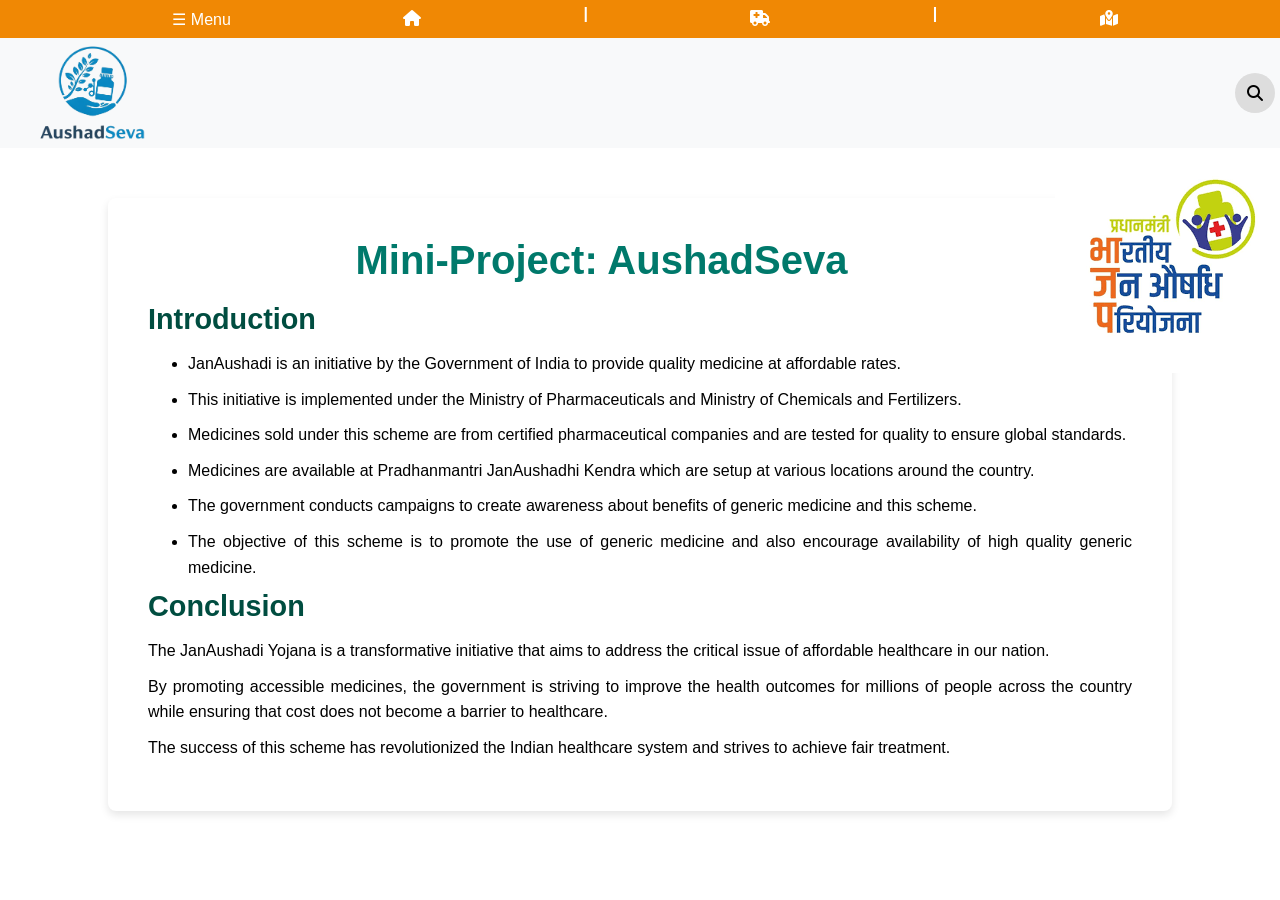
==== about.html @ 5c3fcafa "Add files via upload" ====
<!DOCTYPE html>
<html lang="en">
<head>
    <meta charset="UTF-8">
    <meta name="viewport" content="width=device-width, initial-scale=1.0">
    <title>AushadSeva</title>
    <link rel="icon" href="title-logo.png" type="image/icon type">
    <link rel="stylesheet" href="style.css">
    <link rel="stylesheet" href="https://cdnjs.cloudflare.com/ajax/libs/font-awesome/6.7.2/css/all.min.css">
    <style>
    .container {
        width: 80%;
        margin: 0 auto;
        padding: 20px;
        background-color: #ffffff;
        box-shadow: 0 4px 8px rgba(0, 0, 0, 0.1);
        border-radius: 8px;
        margin-top: 50px;
    }

    /* Content Section */
    .content {
        padding: 20px;
    }

    /* Main Heading */
    h1 {
        font-size: 2.5rem;
        color: #00796b;
        text-align: center;
        margin-bottom: 20px;
        font-weight: 700;
    }

    /* Section Title */
    h2.section-title {
        font-size: 1.8rem;
        color: #004d40;
        margin-bottom: 15px;
        font-weight: 600;
    }

    /* Paragraph Styling */
    p {
        font-size: 1rem;
        line-height: 1.6;
        margin-bottom: 10px;
        text-align: justify;
    }
</style>
   </head>
<body>
    <script src="script.js"></script>
    <header>
        <div class="navbar">
        
        <div class="nav-menu" onclick="toggleMenu()">☰ Menu</div>
    <ul class="menu" id="menu">
        <li><a href="index.html"><i class="fa-solid fa-house"></i> Home</i></a></li>
        <li><a href="about.html"><i class="fa-solid fa-info"></i>  About</a></li>
        <li><a href="medicine.html"><i class="fa-solid fa-truck-medical"></i> Medicines</a></li>
        <li><a href="location.html"><i class="fa-solid fa-location-dot"></i> Location</a></li>
    </ul>
            
            <div class="home" onclick="home()">
            <i class="fa-solid fa-house"></i>
            
        </div>
            <div class="line">
                <p>|</p>
            </div>
            <div class="medicine" onclick="medicine()">
                <i class="fa-solid fa-truck-medical"></i>
            </div>
            
            <div class="line">
                <p>|</p>
            </div>
            <div class="loc" onclick="loc()">
                <i class="fa-solid fa-map-location-dot"></i>
            </div>
        </div>


        <div class="panel">
            <div class="panel-logo" onclick="home()">
                <div class="logo">
                </div>
            </div>
            <div class="panel-search">
                <i class="fa-solid fa-magnifying-glass"></i>
            </div>
        </div>
        <div class="abphoto">
                <img align="right" src="about.png">
        </div>
    </header>
    <div class="container">
        <div class="content">
            <h1>Mini-Project: AushadSeva<h1>

            <h2 class="section-title">Introduction</h2>
            <ul>
            <li><p>JanAushadi is an initiative by the Government of India to provide quality medicine at affordable rates.</p></li>
            <li><p>This initiative is implemented under the Ministry of Pharmaceuticals and Ministry of Chemicals and Fertilizers.</p></li>
            <li><p>Medicines sold under this scheme are from certified pharmaceutical companies and are tested for quality to ensure global standards.</p></li>
            <li><p>Medicines are available at Pradhanmantri JanAushadhi Kendra which are setup at various locations around the country.</p> </li>
            <li><p>The government conducts campaigns to create awareness about benefits of generic medicine and this scheme.</p></li>
            <li><p>The objective of this scheme is to promote the use of generic medicine and also encourage availability of high quality generic medicine.</p></li>
            </ul>
            <h2 class="section-title">Conclusion</h2>
            <p>The JanAushadi Yojana is a transformative initiative that aims to address the critical issue of affordable healthcare in our nation. </p>
            <p>By promoting accessible medicines, the government is striving to improve the health outcomes for millions of people across the country while ensuring that cost does not become a barrier to healthcare.</p> 
            <p>The success of this scheme has revolutionized the Indian healthcare system and strives to achieve fair treatment.</p>
        </div>
        
    </div>
</body>
</html>
---- style.css ----
*{
    margin: 0;
    font-family: arial;
    border: border-box;
}
/*nav section*/
.navbar{
    height: 38px;
    background-color: #f08804;
    color: white;  
    display: flex;
    align-items: center;
    justify-content: space-evenly;
}
.nav-menu {
    color: white;
    padding: 10px;
    cursor: pointer;
    text-align: center;
}
.menu{
    position: fixed;
    top: 0;
    left: -200px;
    width: 200px;
    height: 100%;
    background-color: whitesmoke;
    list-style: none;
    padding: 0;
    margin: 0;
    transition: left 0.3s ease-in-out;
}
.menu.active {
    left: 0;
}
.menu li {
    padding: 10px;
    text-align: center;
    border-bottom: 1px solid black;
}
.menu li a {
    color: black;
    text-decoration: none;
    display: block;
}
.line{
    font-weight: 700;
}
.loc{
    cursor: pointer;
}

.home{
    cursor: pointer;
}
.medicine{
    cursor: pointer;
}

/*panel section*/

.panel{
background-color: #f8f9fa;
display: flex;
align-items: center;
justify-content: space-between;
padding-right: 40px;
padding: 5px;
}
.panel-logo{
    height: 100px;
    width: 110px;
    padding-left: 30px;
    cursor: pointer;
}
.logo{
    background-image: url(logo.jpg);
    height: 100px;
    background-size:cover;
    
}
.panel-search{
    display: flex;
    align-items: center;
    justify-content: center;
    height: 40px;
    width: 40px;
    background-color: #ddd;
    border-radius: 50%;
    cursor: pointer;

    
/*hero section*/


}
.herosection{
    
    height: 500px;
    background-size: cover;
    justify-content: space-evenly;
}
.hero-bgphoto{
    height: 500px;
    width: 1500;
    padding-left: 30px;
    padding-right: 30px;
    padding-bottom: 30px;
}
.bgphoto{
    background-image: url(hero.jpg);
    border-radius: 5%;
    height: 500px;
    background-size: cover;
}
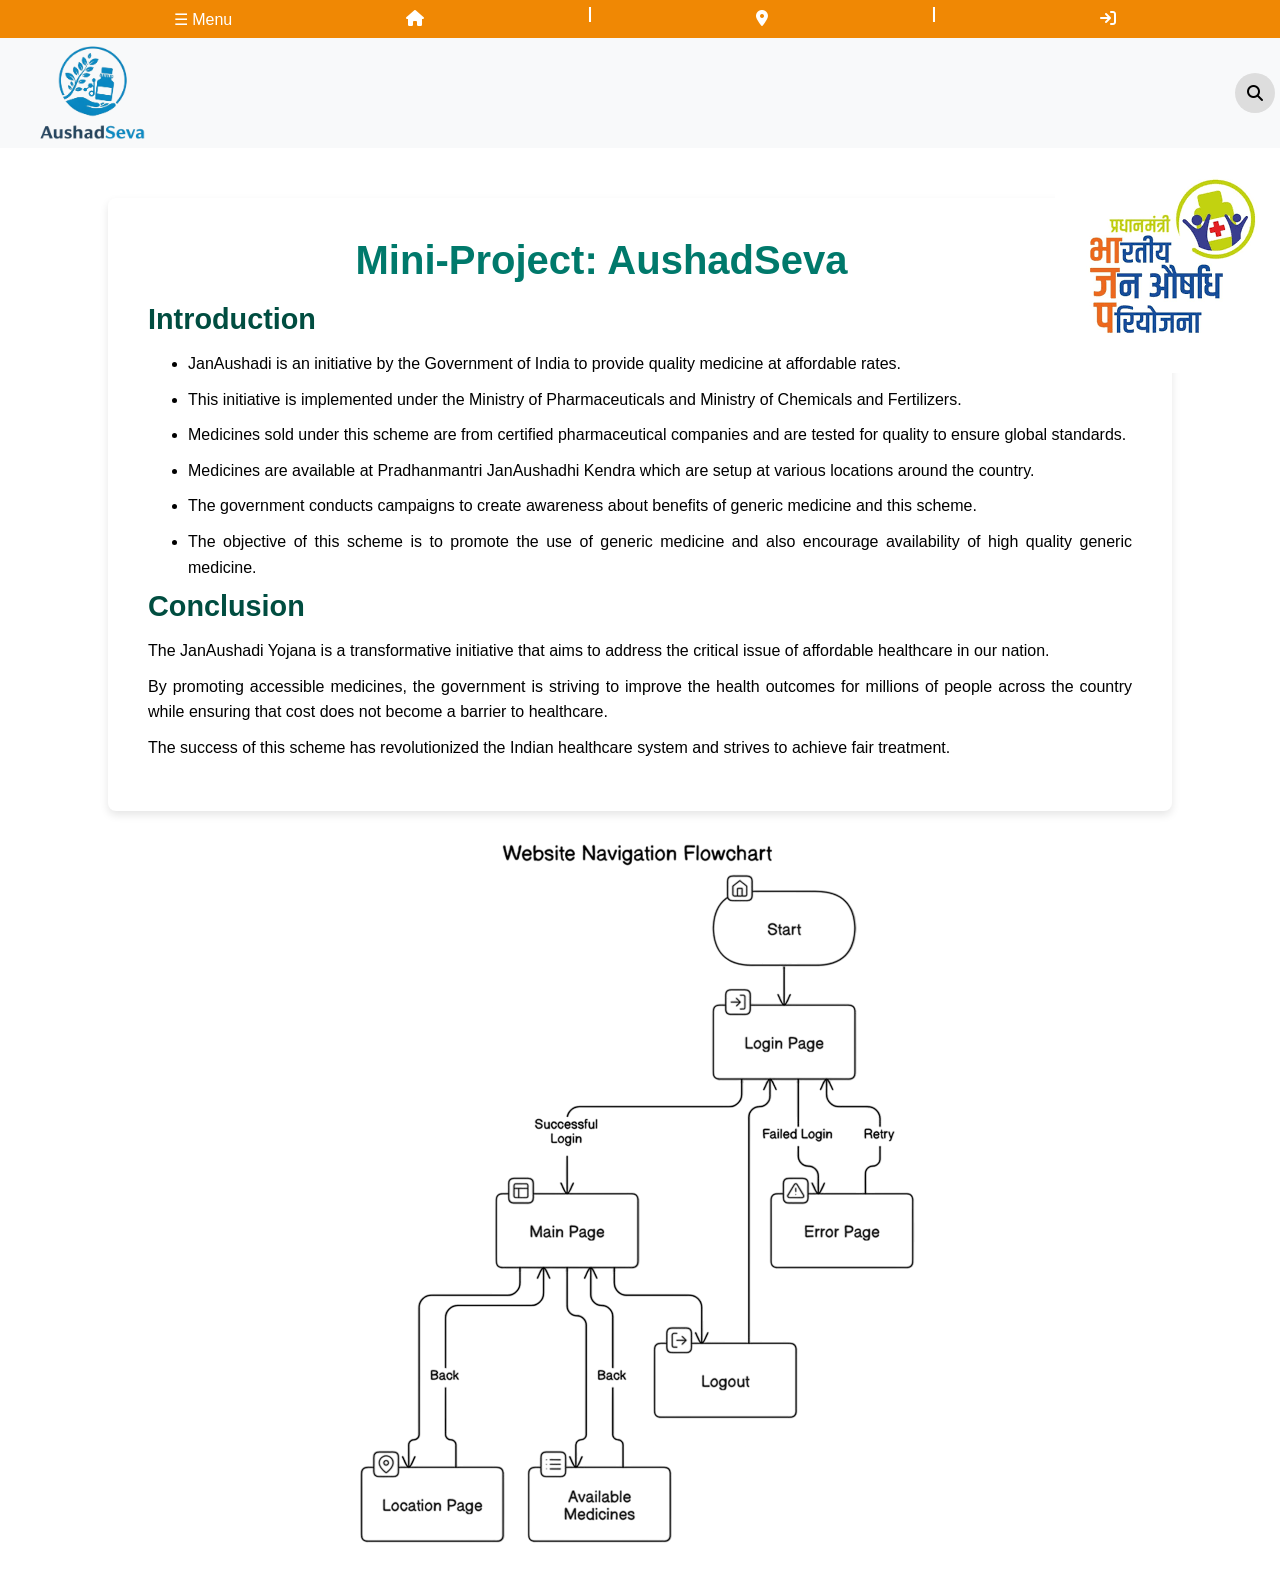
==== commit a15d5e7d: "Add files via upload FINAL UPDATION" ====
--- a/about.html
+++ b/about.html
@@ -52,34 +52,35 @@
 <body>
     <script src="script.js"></script>
     <header>
-        <div class="navbar">
+     <div class="navbar">
         
         <div class="nav-menu" onclick="toggleMenu()">☰ Menu</div>
-    <ul class="menu" id="menu">
-        <li><a href="index.html"><i class="fa-solid fa-house"></i> Home</i></a></li>
+        <ul class="menu" id="menu">
+        <li><a href="index.html"> ☰ Menu</a></li>
+        
         <li><a href="about.html"><i class="fa-solid fa-info"></i>  About</a></li>
-        <li><a href="medicine.html"><i class="fa-solid fa-truck-medical"></i> Medicines</a></li>
+        
         <li><a href="location.html"><i class="fa-solid fa-location-dot"></i> Location</a></li>
-    </ul>
+        <li><a href="login.html"><i class="fa-solid fa-arrow-right-to-bracket"></i> Login</a></li>
+        </ul>
             
-            <div class="home" onclick="home()">
+        <div class="home" onclick="home()">
             <i class="fa-solid fa-house"></i>
-            
         </div>
             <div class="line">
                 <p>|</p>
             </div>
-            <div class="medicine" onclick="medicine()">
-                <i class="fa-solid fa-truck-medical"></i>
+            <div class="medicine" onclick="loc()">
+                <i class="fa-solid fa-location-dot"></i>
             </div>
             
             <div class="line">
                 <p>|</p>
             </div>
-            <div class="loc" onclick="loc()">
-                <i class="fa-solid fa-map-location-dot"></i>
+            <div class="loc" onclick="log()">
+                <i class="fa-solid fa-arrow-right-to-bracket"></i>
             </div>
-        </div>
+    </div>
 
 
         <div class="panel">
@@ -112,10 +113,10 @@
             <p>The JanAushadi Yojana is a transformative initiative that aims to address the critical issue of affordable healthcare in our nation. </p>
             <p>By promoting accessible medicines, the government is striving to improve the health outcomes for millions of people across the country while ensuring that cost does not become a barrier to healthcare.</p> 
             <p>The success of this scheme has revolutionized the Indian healthcare system and strives to achieve fair treatment.</p>
-        </div>
-        
+        </div>        
+    </div>
+    <div class="footer-image">
+        <img src="Flowchart.png" alt="Footer Image" style="display: block; margin: 20px auto; max-width: 100%; height: auto;">
     </div>
 </body>
-</html>
-
-
+</html>
